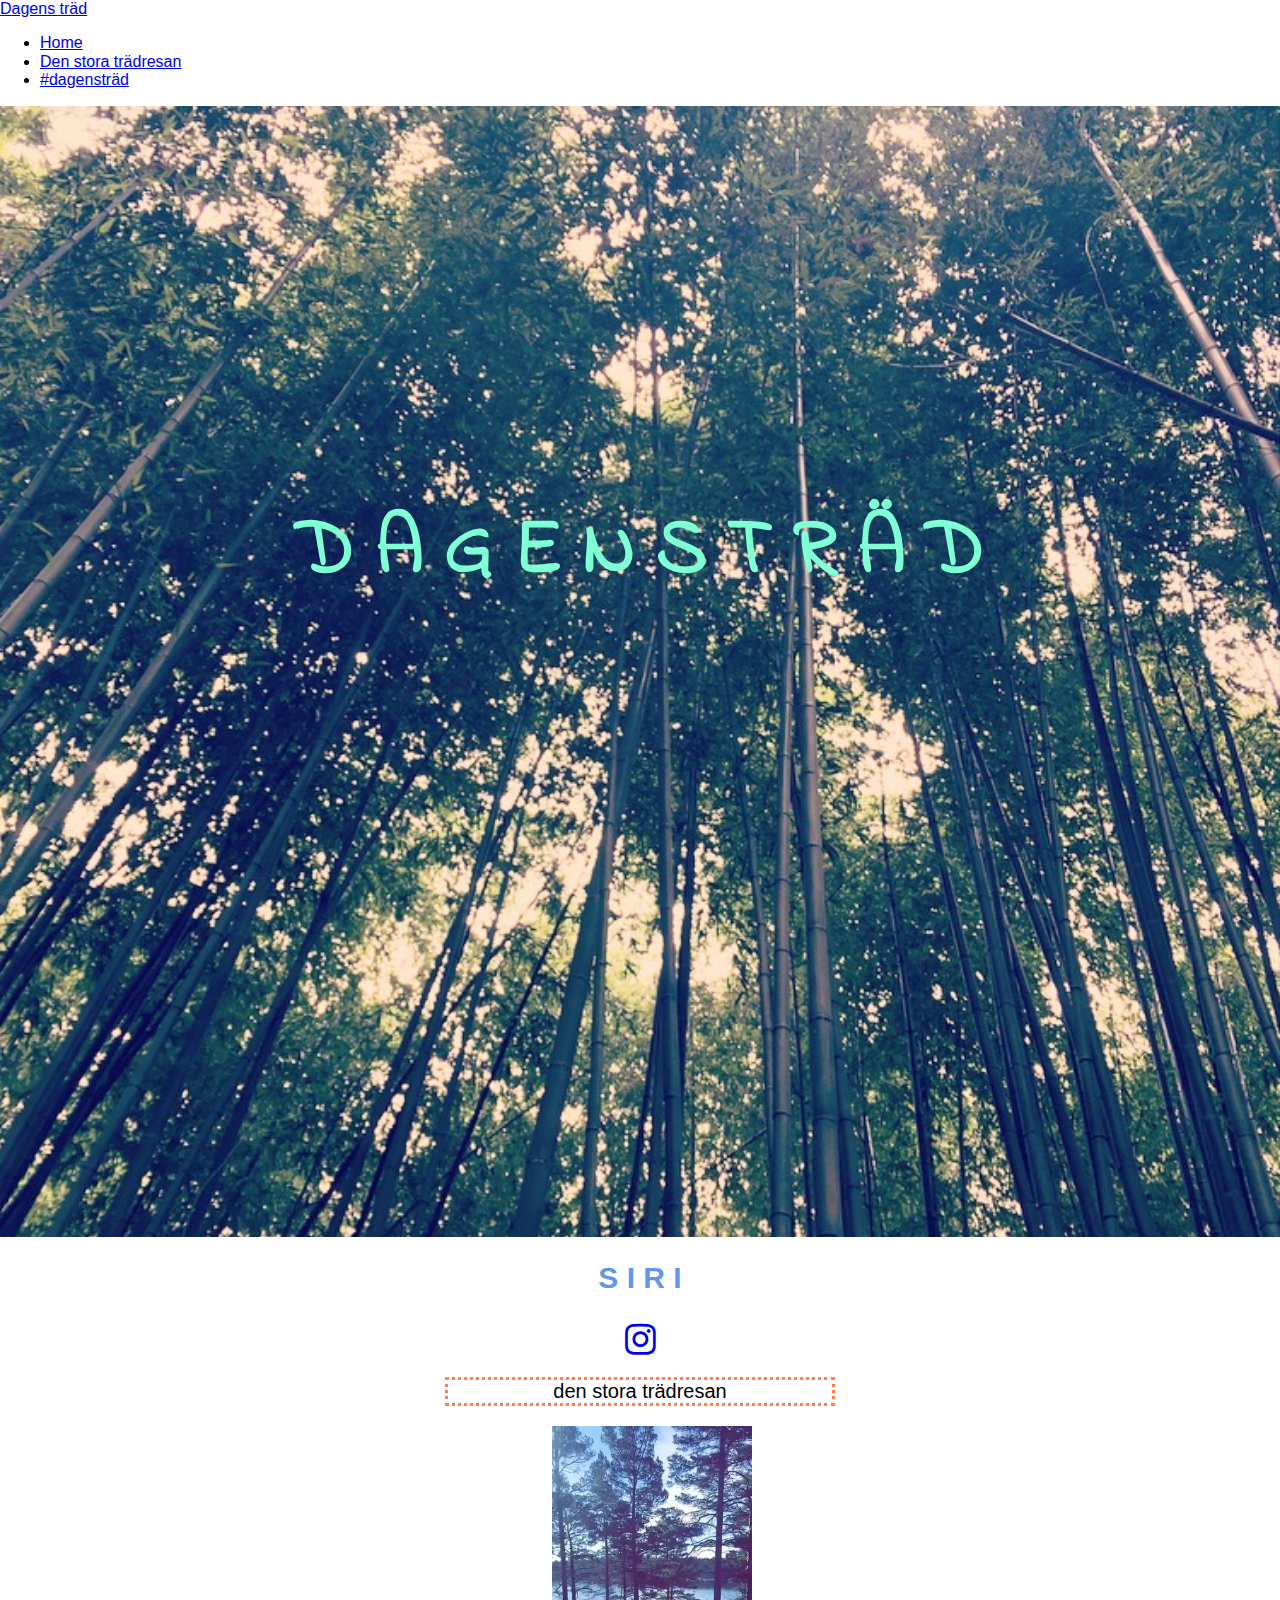
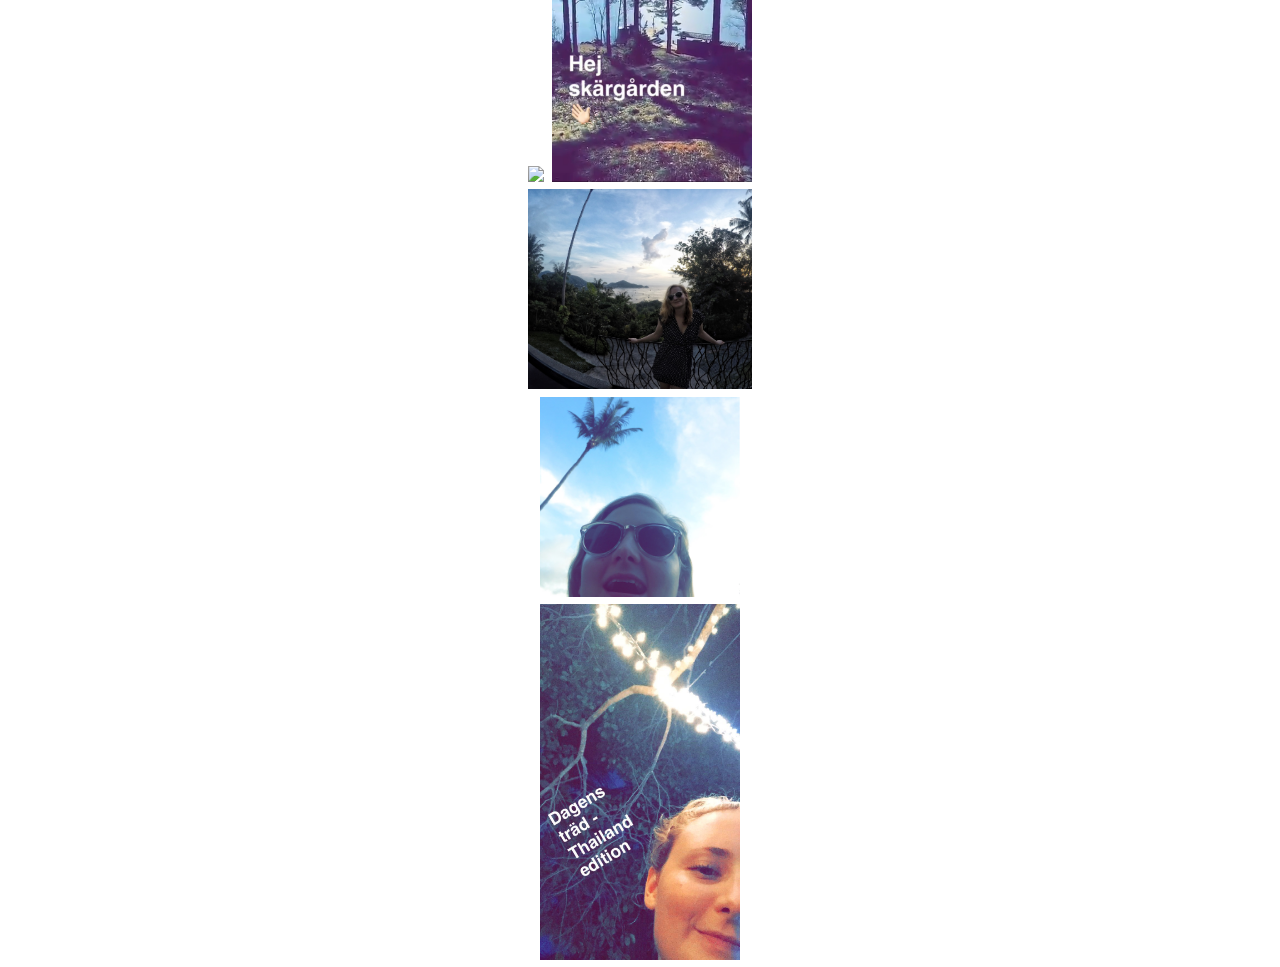
==== #dagenstrad.html @ d90997bc "flikar" ====
<!DOCTYPE html>
<html lang="sv">
	<head>
		<meta charset="UTF-8">
		<title>dagensträd</title>
		<link rel="stylesheet" type="text/css" href="normalize.css">
		<link rel="stylesheet" type="text/css" href="styles.css">
		<link rel="stylesheet" href="https://cdnjs.cloudflare.com/ajax/libs/font-awesome/4.7.0/css/font-awesome.min.css">
		<link href="https://fonts.googleapis.com/css?family=Indie+Flower|Slabo+27px" rel="stylesheet">
	</head>
	<body>
	<body>
<nav class="navbar navbar-default">
  <div class="container-fluid">
    <div class="navbar-header">
      <a class="navbar-brand" href="#">Dagens träd</a>
    </div>
    <ul class="nav navbar-nav">
      <li><a href="#">Home</a></li>
      <li><a href="denstoratradresan">Den stora trädresan</a></li>
      <li class="active"><a href="#dagenstrad.html">#dagensträd</a></li>
    </ul>
  </div>
</nav>
	<div class ="background-image"> 
	<h1 class = "huvudrubrik">
	<center> D A G E N S   T R Ä D </h1></div>
	<div><center>
	<h2> S I R I</h2>
	<a href="https://www.instagram.com/dagenstrad/">
	<i class="fa fa-instagram" style="font-size:36px"></i></a>
	<p> den stora trädresan </p>
	<div class ="contact">
	<img class="bilder" src="dagenstrad.jpg"/>
	<img class="skargarden" src="skargarden.jpg"/>
	<img class="sirithailand" src="sirithailan.jpg"/>
	<img class="dagenstradsiripalm" src="dagenstradsiripal.jpg"/>
	<img class="thailandedition" src="thailandedition.jpg"/>
	</center></div>
	</div>
	</body>
</html>
---- styles.css ----
p {
 font-size: 20px;
 border: dotted #FF7F50;
 width: 30%;
 }
 h1{
 	font-size: 30px;
 	color:	#7FFFD4;
 	margin: 0;
 }
 h2{
 	font-size: 30px;
 	color: #6495ED;
 	/*padding: 100px;*/
 }
body {
	background-color: #FFEBCDs;
}
.background-image{
	background-image: url("träd.jpg");
	background-size: cover;
	width: 100%;
	height: 731px;
	padding-top: 400px;
}
.contact{
	font-size: 30px;
 	width: 30%;
}
.huvudrubrik{
font-size: 80px;
font-family: 'Slabo 27px', serif;
font-family: 'Indie Flower', cursive;
}
.bilder{
	width: 200px;
}
.skargarden{
	width: 200px;
}
.sirithailand{
	height: 200px;
}
.dagenstradsiripalm{
	width: 200px;
}
.thailandedition{
	width: 200px;
}
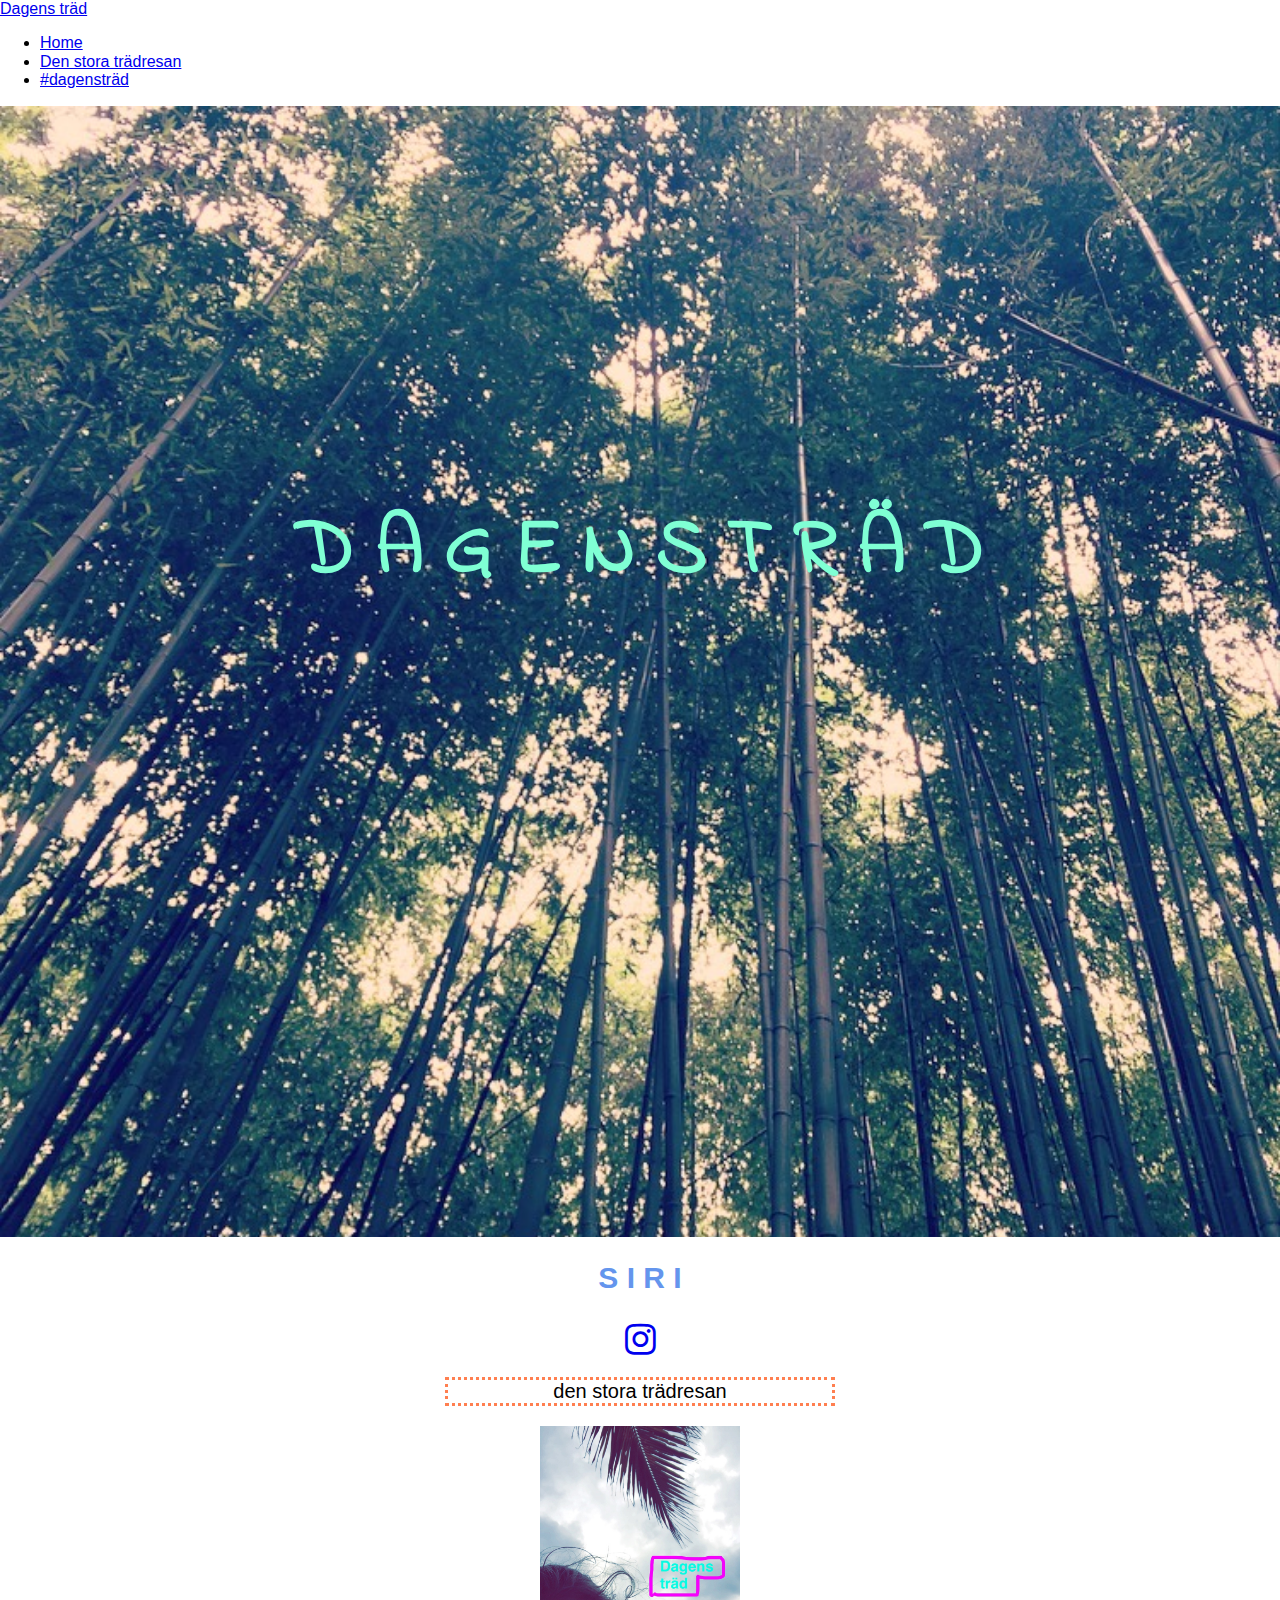
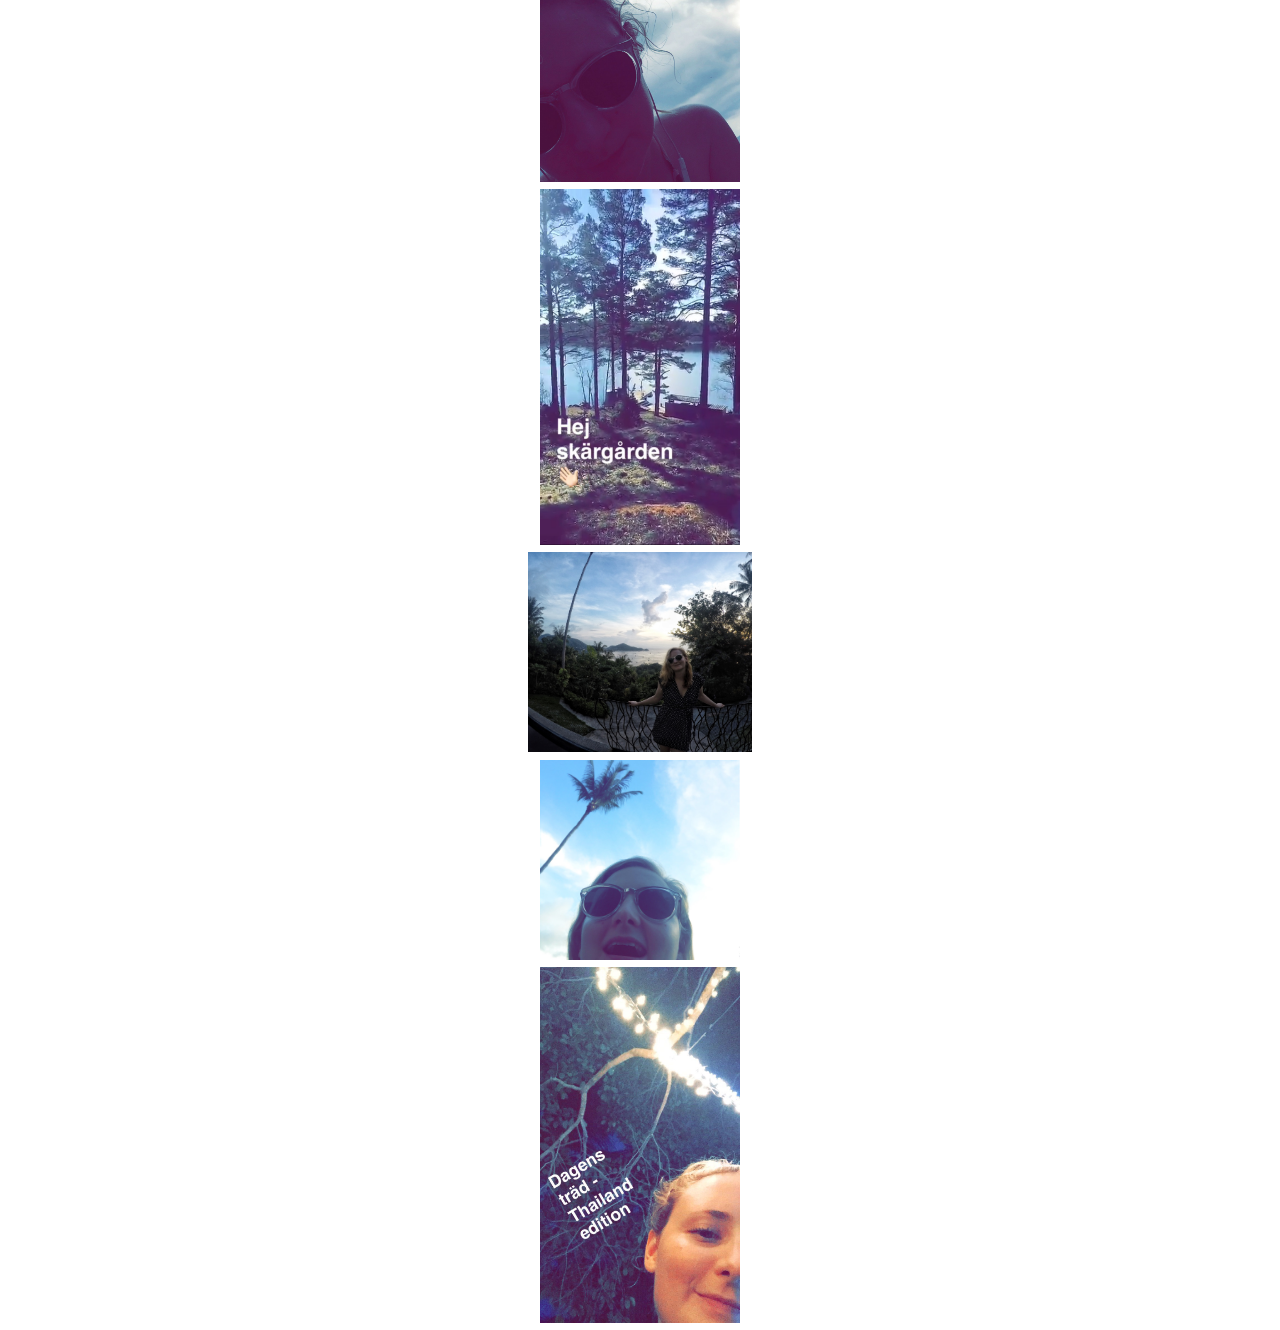
==== commit 8e7f2d2e: "flikar igen" ====
--- a/#dagenstrad.html
+++ b/#dagenstrad.html
@@ -31,7 +31,7 @@
 	<i class="fa fa-instagram" style="font-size:36px"></i></a>
 	<p> den stora trädresan </p>
 	<div class ="contact">
-	<img class="bilder" src="dagenstrad.jpg"/>
+	<img class="bilder" src="dagenstrad.png"/>
 	<img class="skargarden" src="skargarden.jpg"/>
 	<img class="sirithailand" src="sirithailan.jpg"/>
 	<img class="dagenstradsiripalm" src="dagenstradsiripal.jpg"/>
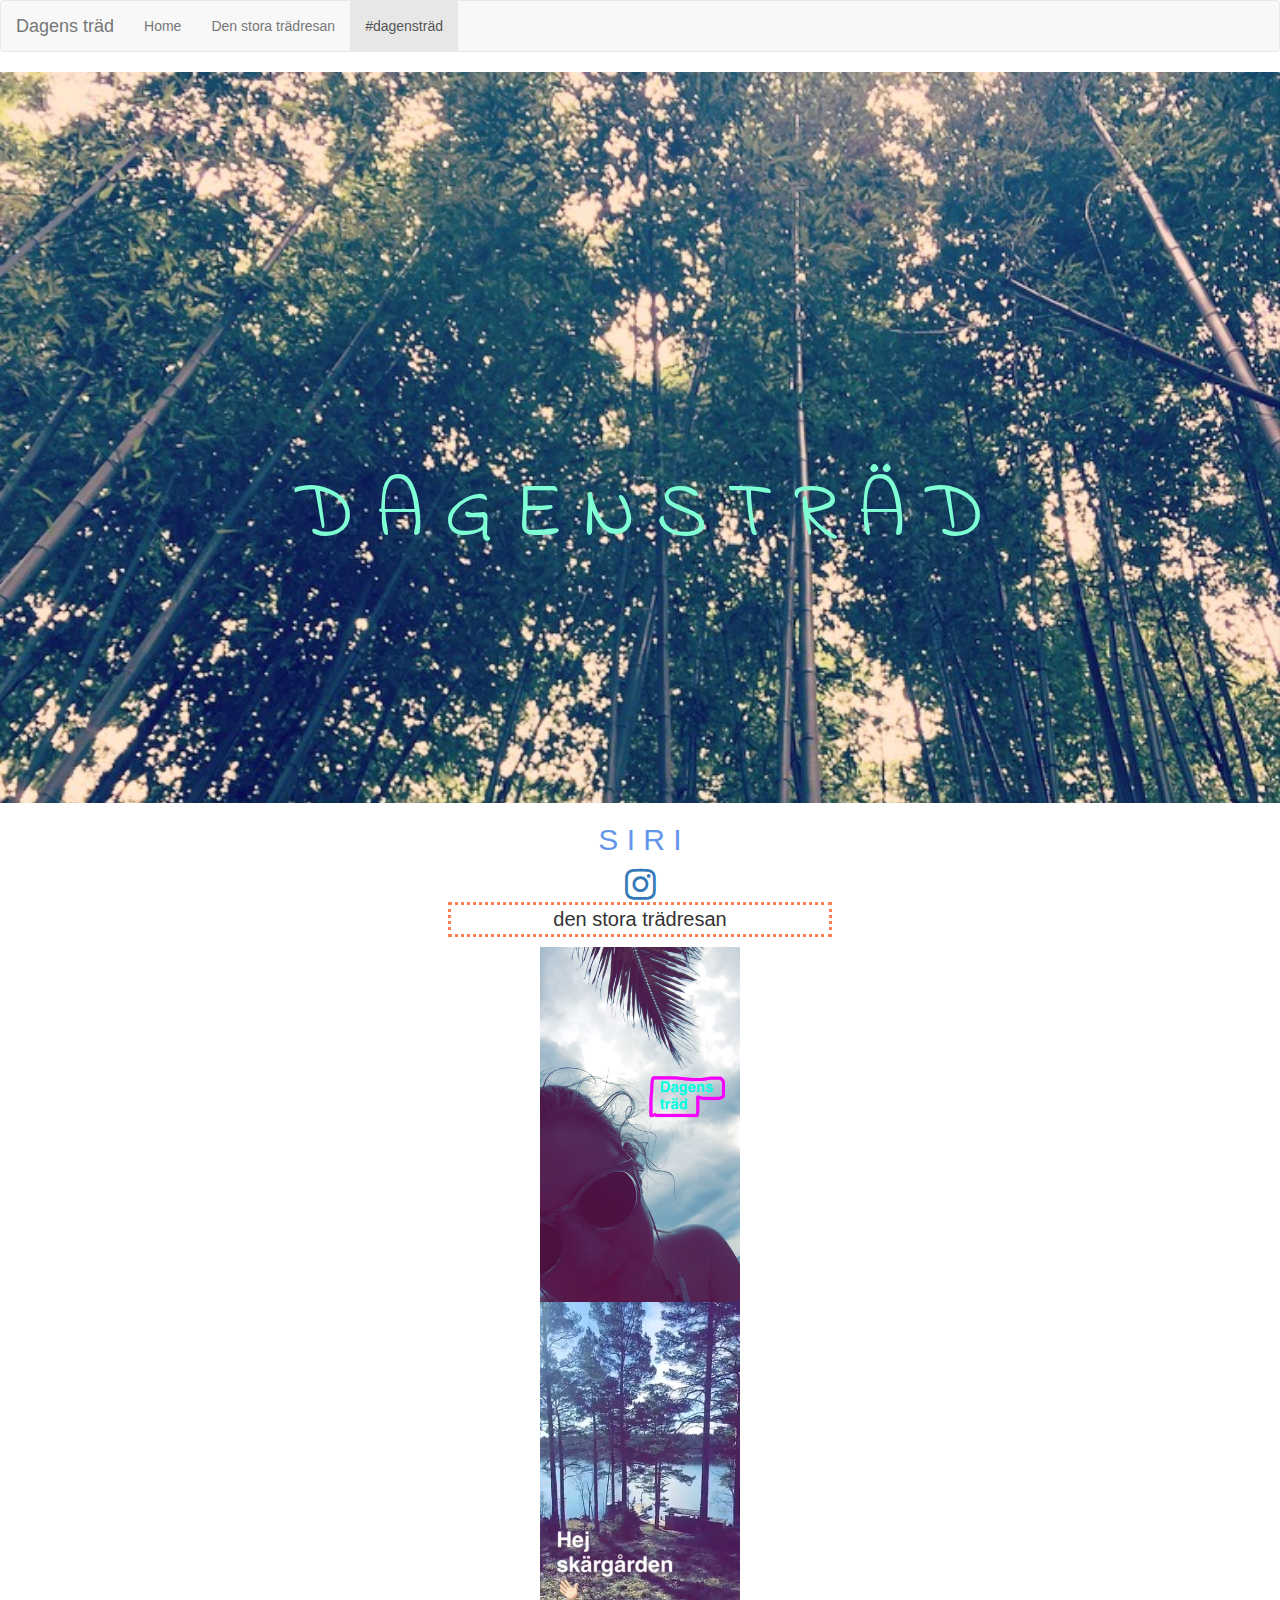
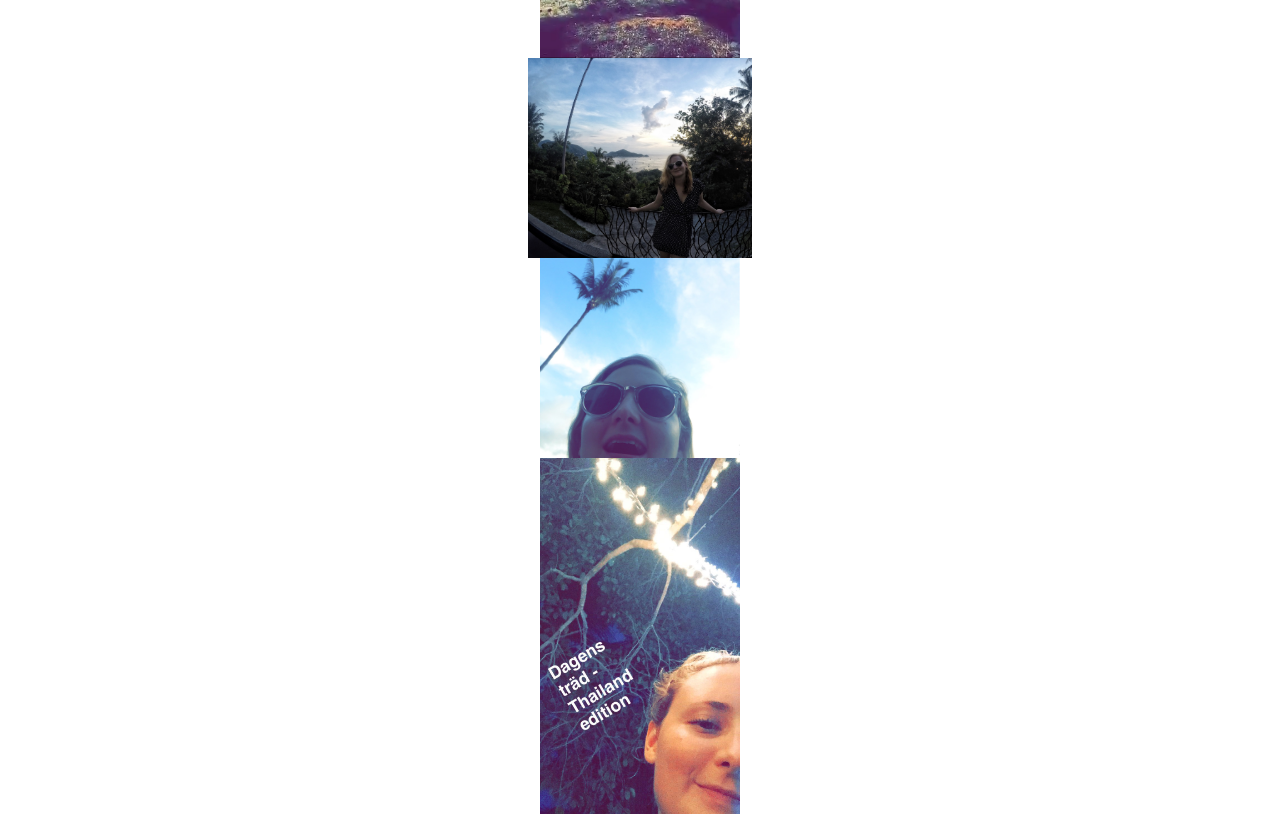
==== commit b370edf6: "bootstrap" ====
--- a/#dagenstrad.html
+++ b/#dagenstrad.html
@@ -4,6 +4,7 @@
 		<meta charset="UTF-8">
 		<title>dagensträd</title>
 		<link rel="stylesheet" type="text/css" href="normalize.css">
+		<link rel="stylesheet" href="https://maxcdn.bootstrapcdn.com/bootstrap/3.3.7/css/bootstrap.min.css">
 		<link rel="stylesheet" type="text/css" href="styles.css">
 		<link rel="stylesheet" href="https://cdnjs.cloudflare.com/ajax/libs/font-awesome/4.7.0/css/font-awesome.min.css">
 		<link href="https://fonts.googleapis.com/css?family=Indie+Flower|Slabo+27px" rel="stylesheet">
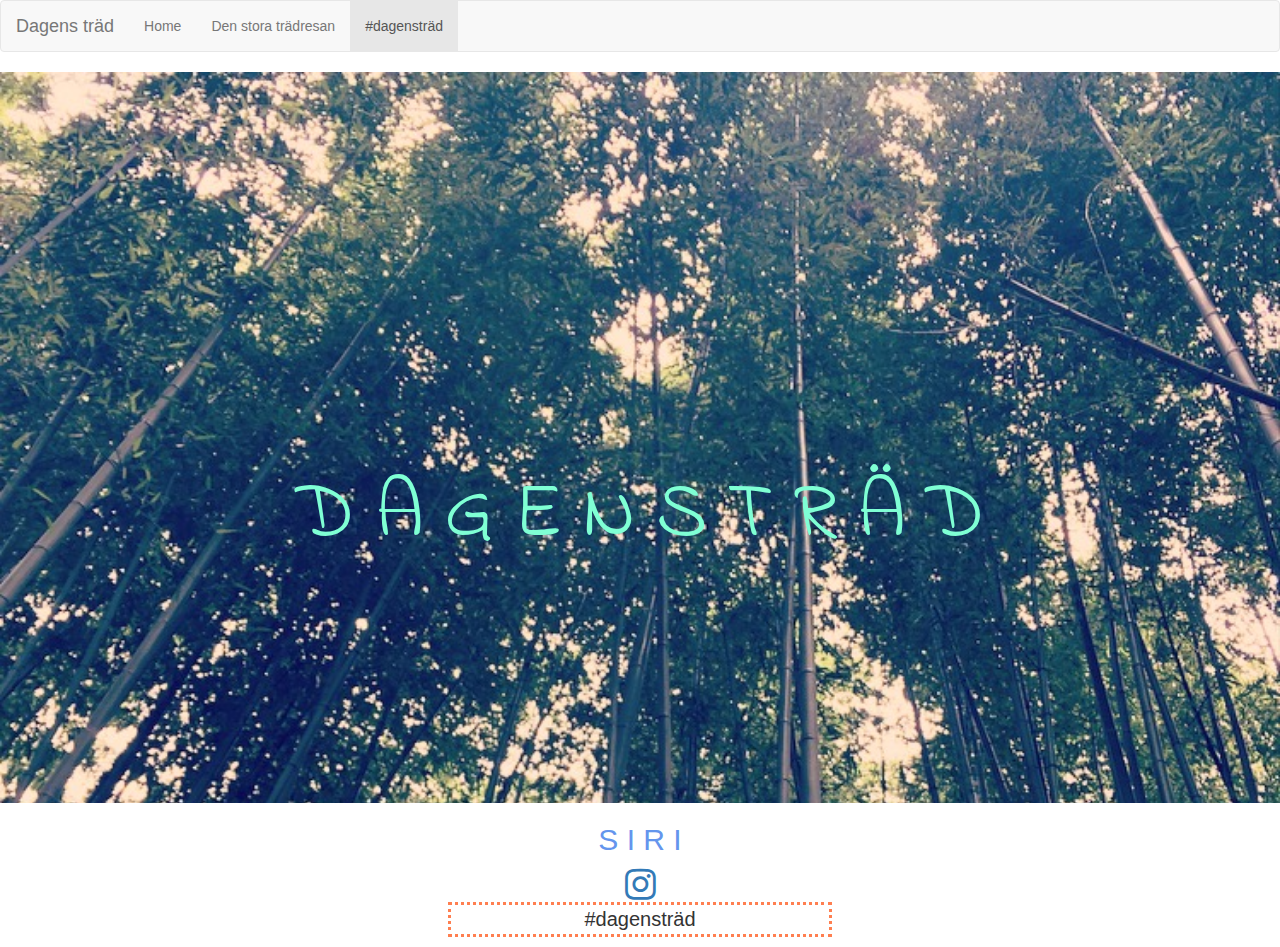
==== commit 54188f8e: "ändring" ====
--- a/#dagenstrad.html
+++ b/#dagenstrad.html
@@ -30,13 +30,7 @@
 	<h2> S I R I</h2>
 	<a href="https://www.instagram.com/dagenstrad/">
 	<i class="fa fa-instagram" style="font-size:36px"></i></a>
-	<p> den stora trädresan </p>
-	<div class ="contact">
-	<img class="bilder" src="dagenstrad.png"/>
-	<img class="skargarden" src="skargarden.jpg"/>
-	<img class="sirithailand" src="sirithailan.jpg"/>
-	<img class="dagenstradsiripalm" src="dagenstradsiripal.jpg"/>
-	<img class="thailandedition" src="thailandedition.jpg"/>
+	<p> #dagensträd </p>
 	</center></div>
 	</div>
 	</body>
